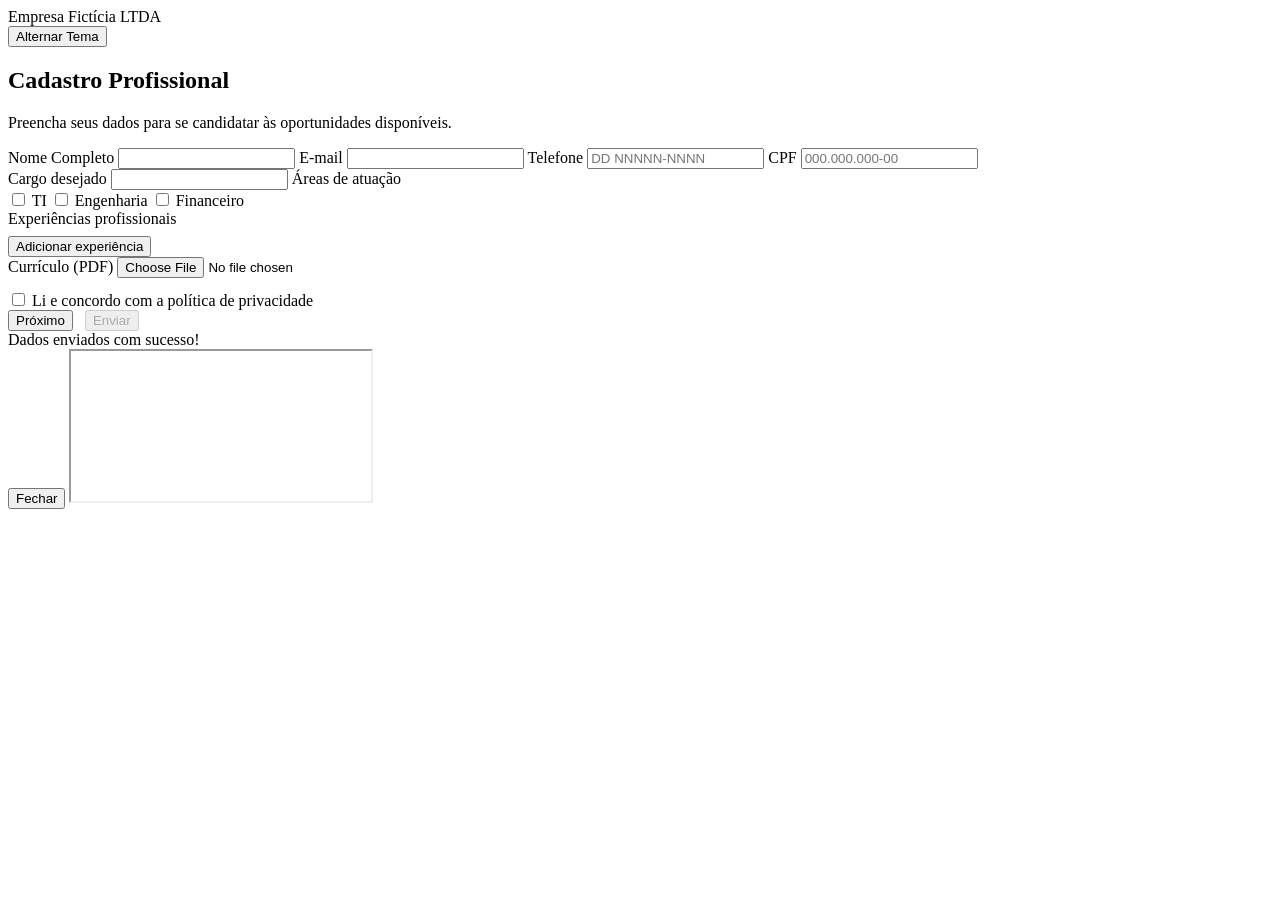
==== index.html @ 150221cc "Add files via upload" ====
<!doctype html>
<html lang="pt-BR">
<head>
  <meta charset="utf-8" />
  <meta name="viewport" content="width=device-width,initial-scale=1" />
  <title>Cadastro Profissional — Empresa Fictícia LTDA</title>
  <link href="https://fonts.googleapis.com/css2?family=Poppins:wght@400;600;700&display=swap" rel="stylesheet">
  <link rel="stylesheet" href="Css.css">
</head>
<body>
  <div class="brand">Empresa Fictícia LTDA</div>
  <button id="toggle-theme" type="button" class="theme-toggle" aria-pressed="false">Alternar Tema</button>

  <header></header>

  <main>
    <div class="form-container" role="region" aria-labelledby="form-title">
      <h2 id="form-title">Cadastro Profissional</h2>
      <p class="lead">Preencha seus dados para se candidatar às oportunidades disponíveis.</p>

      <div class="progress" aria-hidden="true"><i id="progress-bar" style="width:0%"></i></div>

      <form id="cadastroForm" novalidate>
        <!-- Etapa 1 -->
        <div class="step active" data-step="1">
          <label for="nome">Nome Completo</label>
          <input id="nome" name="nome" type="text" required autocomplete="name" />

          <label for="email">E-mail</label>
          <input id="email" name="email" type="email" required autocomplete="email" />

          <label for="telefone">Telefone</label>
          <input id="telefone" name="telefone" type="tel" inputmode="numeric" required autocomplete="tel" placeholder="DD NNNNN-NNNN" />

          <label for="cpf">CPF</label>
          <input id="cpf" name="cpf" type="text" inputmode="numeric" required autocomplete="off" placeholder="000.000.000-00" />
        </div>

        <!-- Etapa 2 -->
        <div class="step" data-step="2">
          <label for="cargo">Cargo desejado</label>
          <input id="cargo" name="cargo" type="text" required />

          <label>Áreas de atuação</label>
          <div class="checkbox-group" role="group" aria-label="Áreas de atuação">
            <label class="checkbox-inline"><input type="checkbox" name="area" value="TI"> TI</label>
            <label class="checkbox-inline"><input type="checkbox" name="area" value="Engenharia"> Engenharia</label>
            <label class="checkbox-inline"><input type="checkbox" name="area" value="Financeiro"> Financeiro</label>
          </div>

          <label>Experiências profissionais</label>
          <div id="experiences">
            <!-- template será clonado -->
          </div>
          <div style="margin-top:8px;">
            <button type="button" id="addExperience" class="btn secondary">Adicionar experiência</button>
          </div>
        </div>

        <!-- Etapa 3 -->
        <div class="step" data-step="3">
          <label for="curriculo">Currículo (PDF)</label>
          <input id="curriculo" name="curriculo" type="file" accept="application/pdf" required />
          <div class="file-info" id="fileInfo" aria-live="polite"></div>
          <div style="margin-top:8px;">
            <button type="button" id="previewPdf" class="btn secondary" style="display:none">Pré‑visualizar PDF</button>
          </div>

          <div style="margin-top:12px;">
            <label class="checkbox-inline"><input id="politica" name="politica" type="checkbox" /> Li e concordo com a política de privacidade</label>
          </div>

          <!-- Honeypot anti-spam -->
          <div style="position:absolute;left:-9999px;top:auto;overflow:hidden;">
            <label>Website</label>
            <input name="website" type="text" autocomplete="off" tabindex="-1" />
          </div>
        </div>

        <div class="controls" style="justify-content:space-between;">
          <div>
            <button type="button" id="prevBtn" class="btn secondary" style="display:none">Voltar</button>
          </div>
          <div style="display:flex;gap:12px;">
            <button type="button" id="nextBtn" class="btn">Próximo</button>
            <button type="submit" id="submitBtn" class="btn" disabled>Enviar</button>
          </div>
        </div>
      </form>
    </div>
  </main>

  <div class="success-message" id="successMessage" role="status" aria-live="polite" tabindex="-1">Dados enviados com sucesso!</div>

  <div class="pdf-preview" id="pdfPreview" aria-hidden="true">
    <button class="close" id="closePreview">Fechar</button>
    <iframe id="pdfFrame" title="Pré-visualização do currículo"></iframe>
  </div>

  <template id="expTemplate">
    <div class="experience" style="border:1px dashed #e6eef8;padding:12px;border-radius:8px;margin-top:8px;">
      <label>Empresa</label>
      <input name="exp_empresa[]" type="text" />
      <label>Função</label>
      <input name="exp_funcao[]" type="text" />
      <label>Período</label>
      <input name="exp_periodo[]" type="text" placeholder="Ex: Jan 2020 - Dez 2021" />
      <div style="text-align:right;margin-top:8px;">
        <button type="button" class="removeExp btn secondary">Remover</button>
        <button type="button" class="moveUp btn secondary">↑</button>
        <button type="button" class="moveDown btn secondary">↓</button>
      </div>
    </div>
  </template>
  
  <div id="experiences"></div>
<script src="Formulario.js"></script>
</body>
</html>
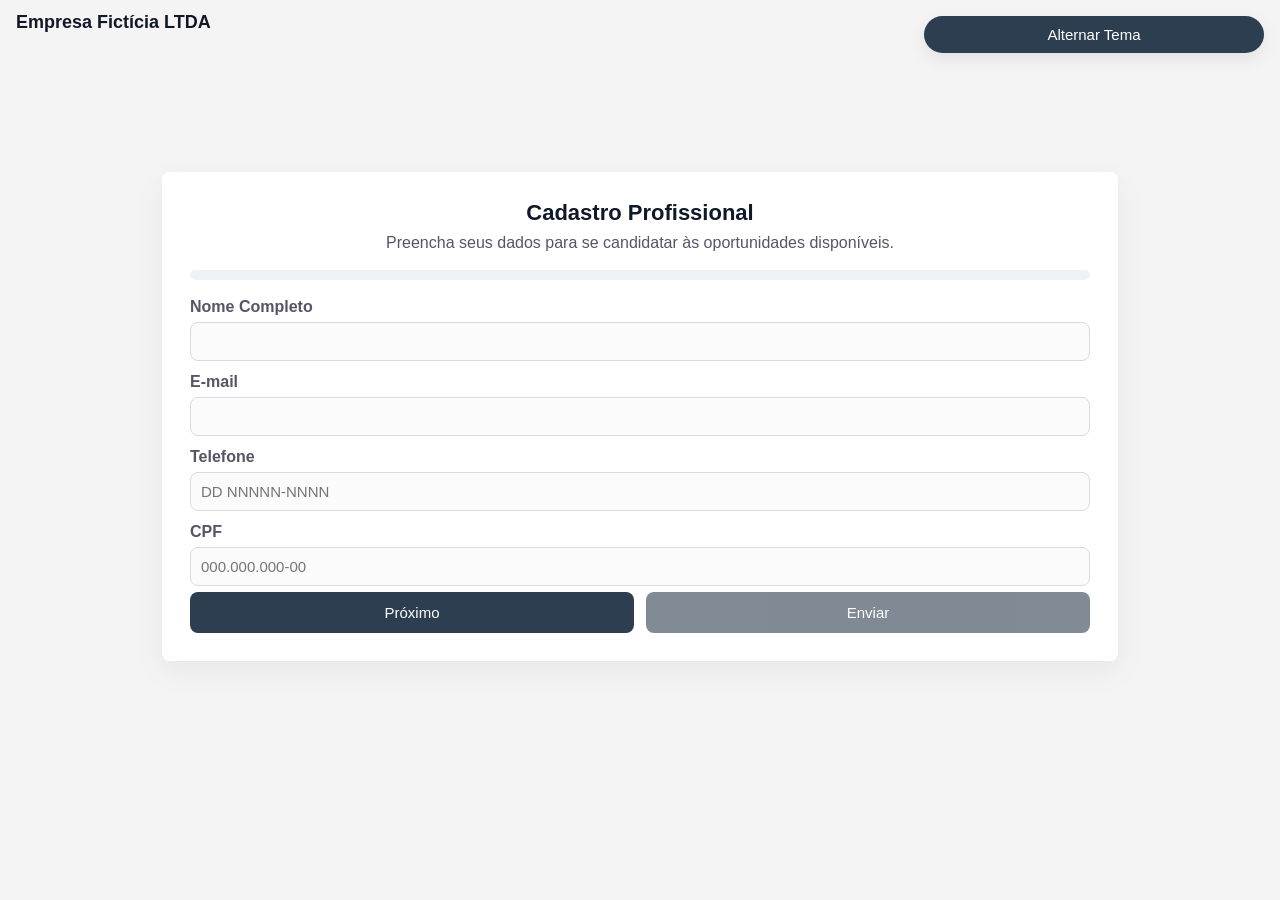
==== commit 55174825: "Fix HTML encoding issues in index.html" ====
--- a/index.html
+++ b/index.html
@@ -116,4 +116,4 @@
   <div id="experiences"></div>
 <script src="Formulario.js"></script>
 </body>
-</html>+</html>
--- a/Css.css
+++ b/Css.css
@@ -0,0 +1,251 @@
+:root {
+  --bg: #f4f4f4;
+  --card: #fff;
+  --text: #111827;
+  --muted: #556;
+  --primary: #2c3e50;
+  --primary-hover: #34495e;
+  --success: #2ecc71;
+  --danger: #e74c3c;
+  --radius: 8px;
+  --max-width: 900px;
+}
+body {
+  font-family: "Poppins", sans-serif;
+  background: var(--bg);
+  margin: 0;
+  padding: 28px;
+  color: var(--text);
+  -webkit-font-smoothing: antialiased;
+}
+.brand {
+  position: fixed;
+  left: 16px;
+  top: 12px;
+  font-weight: 700;
+  font-size: 18px;
+  color: var(--text);
+  z-index: 10010;
+}
+.theme-toggle {
+  position: fixed;
+  right: 16px;
+  top: 10px;
+  width: 340px;
+  max-width: calc(100% - 96px);
+  padding: 10px 18px;
+  border-radius: 999px;
+  background: var(--primary);
+  color: #fff;
+  border: none;
+  cursor: pointer;
+  z-index: 10010;
+  box-shadow: 0 6px 18px rgba(0, 0, 0, 0.08);
+}
+header {
+  height: 64px;
+}
+.form-container {
+  background: var(--card);
+  padding: 28px;
+  max-width: var(--max-width);
+  margin: 80px auto;
+  border-radius: var(--radius);
+  box-shadow: 0 10px 30px rgba(0, 0, 0, 0.06);
+}
+h2 {
+  text-align: center;
+  margin: 0 0 8px 0;
+  font-size: 22px;
+}
+p.lead {
+  text-align: center;
+  color: var(--muted);
+  margin-top: 6px;
+  margin-bottom: 18px;
+}
+label {
+  display: block;
+  margin-top: 12px;
+  font-weight: 600;
+  color: var(--muted);
+}
+input,
+select,
+textarea,
+button {
+  width: 100%;
+  padding: 10px;
+  margin-top: 6px;
+  box-sizing: border-box;
+  font-size: 15px;
+  border: 1px solid #d7dbe0;
+  border-radius: 8px;
+  background: #fbfbfb;
+}
+input:focus,
+select:focus,
+textarea:focus,
+button:focus {
+  outline: 3px solid rgba(44, 62, 80, 0.12);
+  outline-offset: 2px;
+}
+.checkbox-group {
+  display: flex;
+  gap: 12px;
+  margin-top: 10px;
+  flex-wrap: wrap;
+}
+.checkbox-inline {
+  display: flex;
+  align-items: center;
+  gap: 8px;
+}
+
+.policy-row {
+  display: flex;
+  align-items: center;
+  gap: 12px;
+  justify-content: flex-start;
+  white-space: nowrap;
+  margin-top: 12px;
+}
+
+
+.btn {
+  padding: 12px;
+  border-radius: 8px;
+  border: none;
+  cursor: pointer;
+  background: var(--primary);
+  color: #fff;
+}
+.btn.secondary {
+  background: #e6eef8;
+  color: var(--primary);
+  border: 1px solid #dbe7f0;
+}
+.btn[disabled] {
+  opacity: 0.6;
+  cursor: not-allowed;
+}
+.progress {
+  height: 10px;
+  background: #eef3f7;
+  border-radius: 999px;
+  overflow: hidden;
+  margin-bottom: 18px;
+}
+.progress > i {
+  display: block;
+  height: 100%;
+  background: linear-gradient(90deg, var(--primary), var(--primary-hover));
+  width: 0%;
+}
+.step {
+  display: none;
+}
+.step.active {
+  display: block;
+}
+.file-info {
+  display: flex;
+  align-items: center;
+  gap: 12px;
+  margin-top: 8px;
+}
+.file-info .name {
+  font-weight: 600;
+  color: var(--muted);
+}
+.success-message {
+  position: fixed;
+  left: 50%;
+  transform: translateX(-50%);
+  top: -80px;
+  background: var(--success);
+  color: #fff;
+  padding: 14px 22px;
+  border-radius: 8px;
+  font-weight: 700;
+  box-shadow: 0 8px 20px rgba(0, 0, 0, 0.18);
+  transition: all 0.45s ease;
+  opacity: 0;
+  z-index: 9999;
+}
+.success-message.show {
+  top: 22px;
+  opacity: 1;
+}
+.error {
+  color: var(--danger);
+  font-size: 13px;
+  margin-top: 6px;
+}
+.pdf-preview {
+  position: fixed;
+  left: 50%;
+  top: 50%;
+  transform: translate(-50%, -50%);
+  width: 80%;
+  height: 80%;
+  background: #fff;
+  border-radius: 10px;
+  box-shadow: 0 20px 60px rgba(0, 0, 0, 0.3);
+  display: none;
+  z-index: 10020;
+  overflow: hidden;
+}
+.pdf-preview iframe {
+  width: 100%;
+  height: 100%;
+  border: 0;
+}
+.pdf-preview .close {
+  position: absolute;
+  right: 12px;
+  top: 12px;
+  background: #111;
+  color: #fff;
+  border: none;
+  padding: 8px 10px;
+  border-radius: 6px;
+  cursor: pointer;
+  z-index: 10021;
+}
+@media (max-width: 520px) {
+  .theme-toggle {
+    top: 46px;
+    right: 12px;
+    width: calc(100% - 32px);
+  }
+  .brand {
+    left: 12px;
+    top: 8px;
+    font-size: 16px;
+  }
+  .form-container {
+    margin: 110px 12px 20px 12px;
+    padding: 18px;
+  }
+}
+body.dark {
+  --bg: #0f1724;
+  --card: #0b1220;
+  --text: #e6eef8;
+  --muted: #9aa6b2;
+  --primary: #1f6feb;
+  --primary-hover: #1a5ad6;
+  background: var(--bg);
+  color: var(--text);
+}
+
+body.dark .form-container {
+  background: var(--card);
+}
+
+body.dark input, body.dark select, body.dark textarea {
+  background: #071022;
+  color: var(--text);
+  border-color: rgba(255,255,255,0.06);
+}
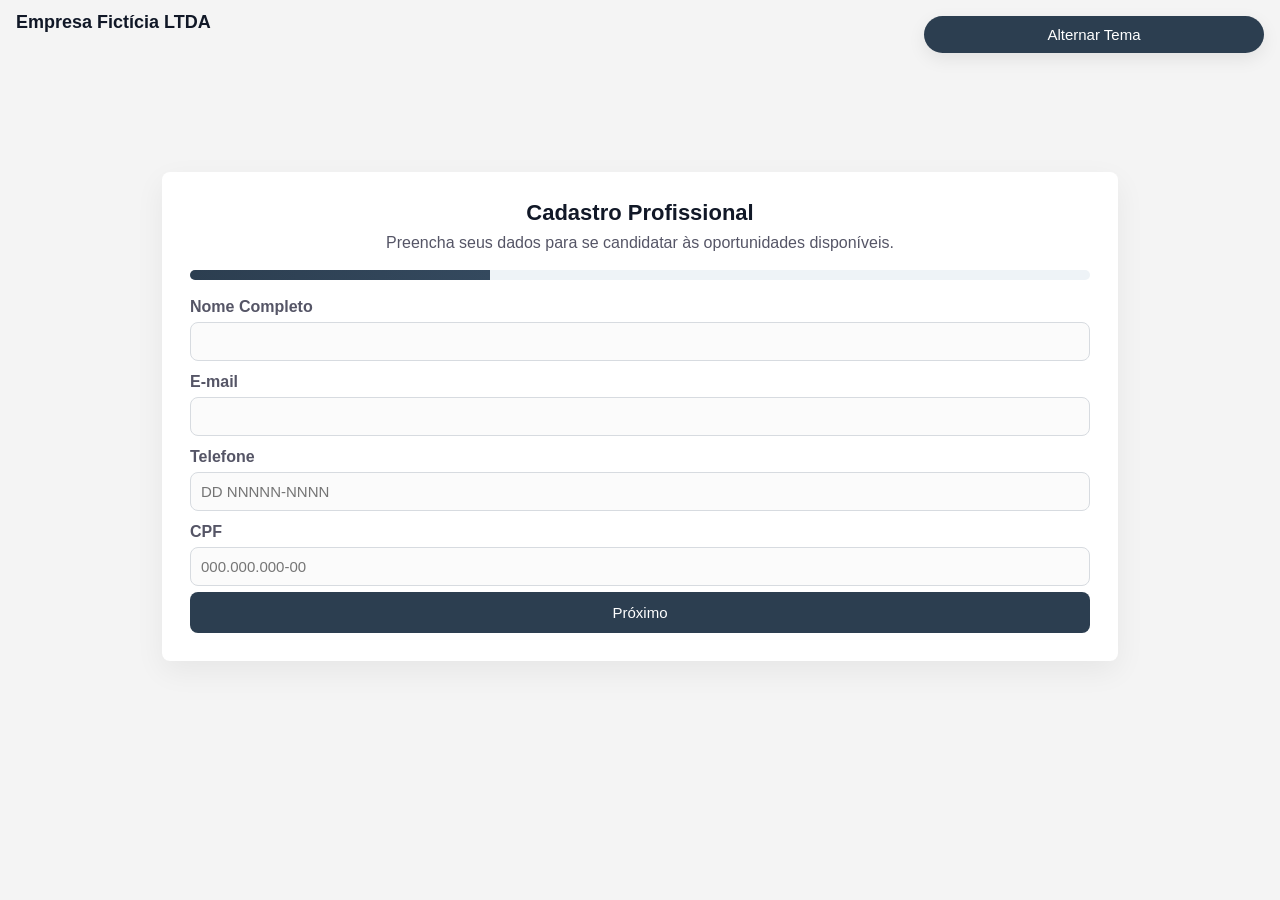
==== commit 099404c4: "add index.html" ====
--- a/index.html
+++ b/index.html
@@ -1,12 +1,10 @@
-<!doctype html>
+<!DOCTYPE html>
 <html lang="pt-BR">
 <head>
-  <meta charset="utf-8" />
-  <meta name="viewport" content="width=device-width,initial-scale=1" />
-  <title>Cadastro Profissional — Empresa Fictícia LTDA</title>
-  <link href="https://fonts.googleapis.com/css2?family=Poppins:wght@400;600;700&display=swap" rel="stylesheet">
-  <link rel="stylesheet" href="Css.css">
+  <meta charset="UTF-8">
+  <link rel="stylesheet" href="form.css">
 </head>
+<body>
 <body>
   <div class="brand">Empresa Fictícia LTDA</div>
   <button id="toggle-theme" type="button" class="theme-toggle" aria-pressed="false">Alternar Tema</button>
@@ -116,4 +114,6 @@
   <div id="experiences"></div>
 <script src="Formulario.js"></script>
 </body>
+
 </html>
+  </body>
--- a/form.css
+++ b/form.css
@@ -0,0 +1,252 @@
+:root {
+  --bg: #f4f4f4;
+  --card: #fff;
+  --text: #111827;
+  --muted: #556;
+  --primary: #2c3e50;
+  --primary-hover: #34495e;
+  --success: #2ecc71;
+  --danger: #e74c3c;
+  --radius: 8px;
+  --max-width: 900px;
+}
+body {
+  font-family: "Poppins", sans-serif;
+  background: var(--bg);
+  margin: 0;
+  padding: 28px;
+  color: var(--text);
+  -webkit-font-smoothing: antialiased;
+}
+.brand {
+  position: fixed;
+  left: 16px;
+  top: 12px;
+  font-weight: 700;
+  font-size: 18px;
+  color: var(--text);
+  z-index: 10010;
+}
+.theme-toggle {
+  position: fixed;
+  right: 16px;
+  top: 10px;
+  width: 340px;
+  max-width: calc(100% - 96px);
+  padding: 10px 18px;
+  border-radius: 999px;
+  background: var(--primary);
+  color: #fff;
+  border: none;
+  cursor: pointer;
+  z-index: 10010;
+  box-shadow: 0 6px 18px rgba(0, 0, 0, 0.08);
+}
+header {
+  height: 64px;
+}
+.form-container {
+  background: var(--card);
+  padding: 28px;
+  max-width: var(--max-width);
+  margin: 80px auto;
+  border-radius: var(--radius);
+  box-shadow: 0 10px 30px rgba(0, 0, 0, 0.06);
+}
+h2 {
+  text-align: center;
+  margin: 0 0 8px 0;
+  font-size: 22px;
+}
+p.lead {
+  text-align: center;
+  color: var(--muted);
+  margin-top: 6px;
+  margin-bottom: 18px;
+}
+label {
+  display: block;
+  margin-top: 12px;
+  font-weight: 600;
+  color: var(--muted);
+}
+input,
+select,
+textarea,
+button {
+  width: 100%;
+  padding: 10px;
+  margin-top: 6px;
+  box-sizing: border-box;
+  font-size: 15px;
+  border: 1px solid #d7dbe0;
+  border-radius: 8px;
+  background: #fbfbfb;
+}
+input:focus,
+select:focus,
+textarea:focus,
+button:focus {
+  outline: 3px solid rgba(44, 62, 80, 0.12);
+  outline-offset: 2px;
+}
+.checkbox-group {
+  display: flex;
+  gap: 12px;
+  margin-top: 10px;
+  flex-wrap: wrap;
+}
+.checkbox-inline {
+  display: flex;
+  align-items: center;
+  gap: 8px;
+}
+
+.policy-row {
+  display: flex;
+  align-items: center;
+  gap: 12px;
+  justify-content: flex-start;
+  white-space: nowrap;
+  margin-top: 12px;
+}
+
+.btn {
+  padding: 12px;
+  border-radius: 8px;
+  border: none;
+  cursor: pointer;
+  background: var(--primary);
+  color: #fff;
+}
+.btn.secondary {
+  background: #e6eef8;
+  color: var(--primary);
+  border: 1px solid #dbe7f0;
+}
+.btn[disabled] {
+  opacity: 0.6;
+  cursor: not-allowed;
+}
+.progress {
+  height: 10px;
+  background: #eef3f7;
+  border-radius: 999px;
+  overflow: hidden;
+  margin-bottom: 18px;
+}
+.progress > i {
+  display: block;
+  height: 100%;
+  background: linear-gradient(90deg, var(--primary), var(--primary-hover));
+  width: 0%;
+}
+.step {
+  display: none;
+}
+.step.active {
+  display: block;
+}
+.file-info {
+  display: flex;
+  align-items: center;
+  gap: 12px;
+  margin-top: 8px;
+}
+.file-info .name {
+  font-weight: 600;
+  color: var(--muted);
+}
+.success-message {
+  position: fixed;
+  left: 50%;
+  transform: translateX(-50%);
+  top: -80px;
+  background: var(--success);
+  color: #fff;
+  padding: 14px 22px;
+  border-radius: 8px;
+  font-weight: 700;
+  box-shadow: 0 8px 20px rgba(0, 0, 0, 0.18);
+  transition: all 0.45s ease;
+  opacity: 0;
+  z-index: 9999;
+}
+.success-message.show {
+  top: 22px;
+  opacity: 1;
+}
+.error {
+  color: var(--danger);
+  font-size: 13px;
+  margin-top: 6px;
+}
+.pdf-preview {
+  position: fixed;
+  left: 50%;
+  top: 50%;
+  transform: translate(-50%, -50%);
+  width: 80%;
+  height: 80%;
+  background: #fff;
+  border-radius: 10px;
+  box-shadow: 0 20px 60px rgba(0, 0, 0, 0.3);
+  display: none;
+  z-index: 10020;
+  overflow: hidden;
+}
+.pdf-preview iframe {
+  width: 100%;
+  height: 100%;
+  border: 0;
+}
+.pdf-preview .close {
+  position: absolute;
+  right: 12px;
+  top: 12px;
+  background: #111;
+  color: #fff;
+  border: none;
+  padding: 8px 10px;
+  border-radius: 6px;
+  cursor: pointer;
+  z-index: 10021;
+}
+@media (max-width: 520px) {
+  .theme-toggle {
+    top: 46px;
+    right: 12px;
+    width: calc(100% - 32px);
+  }
+  .brand {
+    left: 12px;
+    top: 8px;
+    font-size: 16px;
+  }
+  .form-container {
+    margin: 110px 12px 20px 12px;
+    padding: 18px;
+  }
+}
+body.dark {
+  --bg: #0f1724;
+  --card: #0b1220;
+  --text: #e6eef8;
+  --muted: #9aa6b2;
+  --primary: #1f6feb;
+  --primary-hover: #1a5ad6;
+  background: var(--bg);
+  color: var(--text);
+}
+
+body.dark .form-container {
+  background: var(--card);
+}
+
+body.dark input,
+body.dark select,
+body.dark textarea {
+  background: #071022;
+  color: var(--text);
+  border-color: rgba(255, 255, 255, 0.06);
+}
